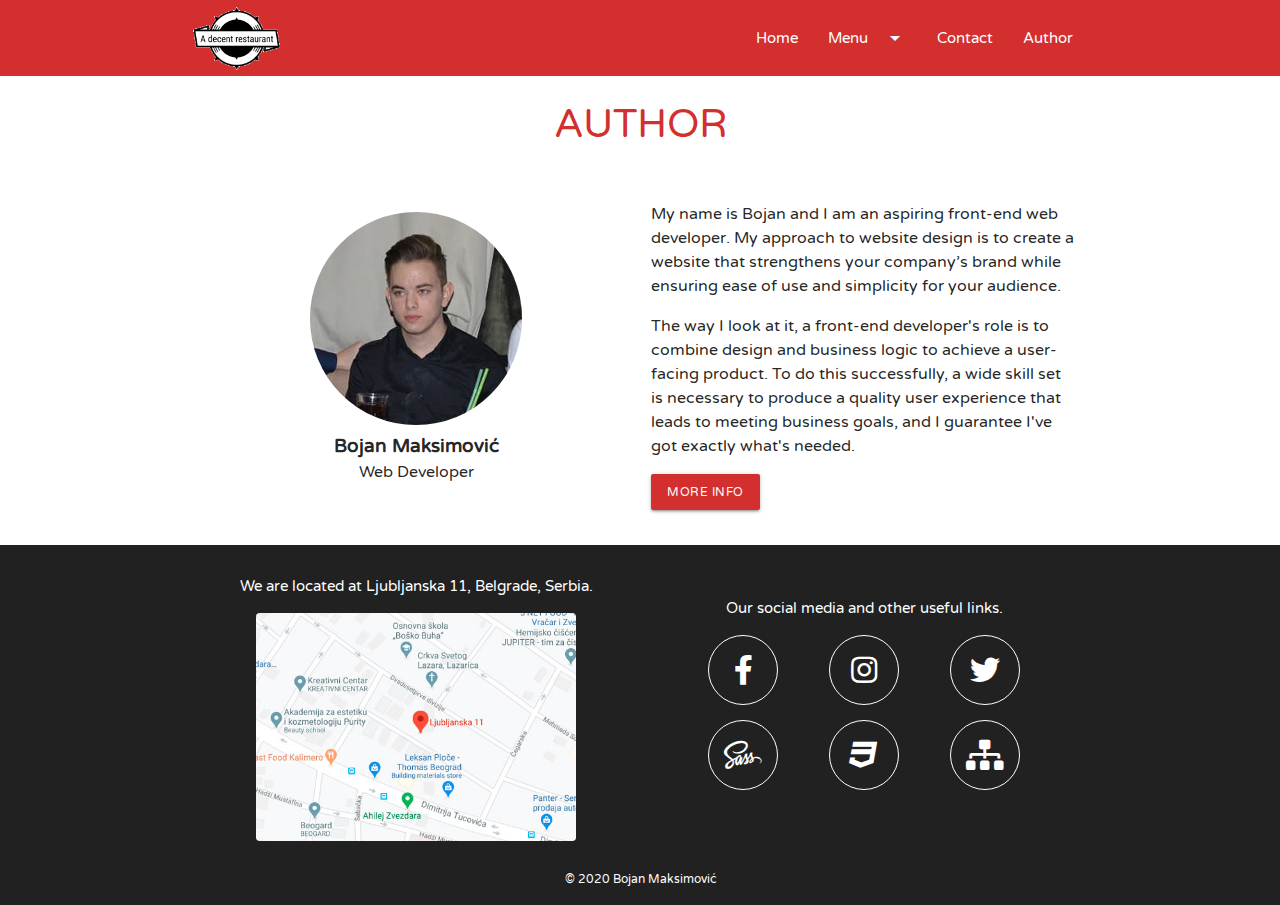
==== author.html @ 673d47e1 "Update author.html" ====
<!DOCTYPE html>
<html lang="en">
    <head>
        <title>A decent restaurant | Author</title>
        <meta charset="UTF-8"/>
        <meta name="viewport" content="width=device-width, initial-scale=1.0"/>
        <meta name="keywords" content="A Decent Restaurant, Website, Developer, Author, Front-End"/>
        <meta name="description" content="My name is Bojan and I am an aspiring front-end web developer. My approach to website design is to create a website that..."/>
        <link rel="icon" href="assets/img/favicon.ico"/>
        <link rel="stylesheet" href="https://use.fontawesome.com/releases/v5.8.2/css/all.css" crossorigin="anonymous"/>
        <link href="https://fonts.googleapis.com/icon?family=Material+Icons" rel="stylesheet"/>
        <link rel="stylesheet" href="https://cdnjs.cloudflare.com/ajax/libs/materialize/1.0.0/css/materialize.min.css"/>
        <link rel="stylesheet" href="assets/css/style.min.css"/>
    </head>
    <body class="bg-black">
        <!-- HEADER -->
        <ul class="sidenav red darken-2" id="mobile-demo">
            <li><a href="index.html" class="transp-bg white-text">Home</a></li>
            <li><a class="dropdown-trigger transp-bg white-text" href="#!" data-target="sidenavDropdown">Menu<i class="material-icons right white-text">arrow_drop_down</i></a></li>
            <li><a href="contact.html" class="transp-bg white-text">Contact</a></li>
            <li><a href="#" class="transp-bg white-text">Author</a></li>
        </ul>
        <ul id="sidenavDropdown" class="dropdown-content m-rounded">
            <li><a href="menu.html" class="black-text">Whole menu</a></li>
            <li class="divider"></li>
            <li><a href="menu.html#food" class="black-text">Food</a></li>
            <li><a href="menu.html#drinks" class="black-text">Drinks</a></li>
        </ul>
        <header class="m-py-1 red darken-2 pinned m-w-100">
            <ul id="menuDropdown" class="dropdown-content m-rounded">
                <li><a href="menu.html" class="black-text">Whole menu</a></li>
                <li class="divider"></li>
                <li><a href="menu.html#food" class="black-text">Food</a></li>
                <li><a href="menu.html#drinks" class="black-text">Drinks</a></li>
            </ul>
            <nav class="z-depth-0 red darken-2 nav-height">
                <div class="container">
                    <div class="nav-wrapper">
                        <a href="index.html" class="brand-logo logo left m-h-100">
                            <img src="assets/img/logo.png" alt="Our logo" class="responsive-img"/>
                        </a>
                        <a href="#" data-target="mobile-demo" class="sidenav-trigger right nav-height"><i class="material-icons nav-height">menu</i></a>
                        <ul class="right hide-on-med-and-down">
                            <li><a href="index.html" class="transp-bg">Home</a></li>
                            <li><a class="dropdown-trigger transp-bg" href="#!" data-target="menuDropdown">Menu<i class="material-icons right">arrow_drop_down</i></a></li>
                            <li><a href="contact.html" class="transp-bg">Contact</a></li>
                            <li><a href="#" class="transp-bg">Author</a></li>
                        </ul>
                    </div>
                </div>
            </nav>
        </header>
        <!-- AUTHOR MAIN -->
        <section id="authorMain" class="m-py-3 white">
            <div class="m-pt-5 m-pb-3">
                <h1 class="font-xl m-text-uppercase red-text text-darken-2 center-align">Author</h1>
            </div>
            <div class="container">
                <div class="row m-h-100 d-block-on-small valign-wrapper">
                    <div class="col m12 l6 m-py-3">
                        <div id="authorPhoto" class="m-w-50 m-mx-auto center-align">
                            <img src="assets/img/bojan.jpg" alt="Author's photo" class="responsive-img circle"/>
                            <span id="name" class="bold font-medium">Bojan Maksimović</span>
                            <br/>
                            <span id="specialization" class="font-small">Web Developer</span>
                        </div>
                    </div>
                    <div class="col m12 l6">
                        <p class="font-small hide-on-med-and-down">My name is Bojan and I am an aspiring front-end web developer. My approach to website design is to create a website that strengthens your company’s brand while ensuring ease of use and simplicity for your audience.</p>
                        <p class="font-small hide-on-med-and-down">The way I look at it, a front-end developer's role is to combine design and business logic to achieve a user-facing product. To do this successfully, a wide skill set is necessary to produce a quality user experience that leads to meeting business goals, and I guarantee I've got exactly what's needed.</p>
                        <p class="font-small center-align hide-on-large-only">My name is Bojan and I am an aspiring front-end web developer. My approach to website design is to create a website that strengthens your company’s brand while ensuring ease of use and simplicity for your audience.</p>
                        <p class="font-small center-align hide-on-large-only">The way I look at it, a front-end developer's role is to combine design and business logic to achieve a user-facing product. To do this successfully, a wide skill set is necessary to produce a quality user experience that leads to meeting business goals, and I guarantee I've got exactly what's needed.</p>
                        <div class="m-w-100 center-align hide-on-large-only">
                            <a class="waves-effect waves-light btn modal-trigger red darken-2 font-xs" href="#infoModal">More info</a>
                        </div>
                        <a class="waves-effect waves-light btn modal-trigger red darken-2 font-xs hide-on-med-and-down" href="#infoModal">More info</a>
                        <div id="infoModal" class="modal center-align">
                            <div class="modal-content">
                            <h4 class="font-large m-text-uppercase">More info</h4>
                            <table class="centered">
                                <tbody>
                                  <tr>
                                    <td class="bold font-small">Name:</td>
                                    <td class="font-small">Bojan Maksimović</td>
                                  </tr>
                                  <tr>
                                    <td class="bold font-small">Birthplace:</td>
                                    <td class="font-small">Belgrade, Serbia</td>
                                  </tr>
                                  <tr>
                                    <td class="bold font-small">Age:</td>
                                    <td class="font-small">19</td>
                                  </tr>
                                  <tr>
                                    <td class="bold font-small">Education:</td>
                                    <td class="font-small">ICT College</td>
                                  </tr>
                                </tbody>
                              </table>
                            </div>
                            <div class="modal-footer">
                                <a href="https://bokule.github.io/portfolio/" target="_blank" class="btn-flat red-text text-darken-2 font-small">My portfolio</a>
                                <a href="#!" class="modal-close waves-effect waves-green btn-flat font-small">Close</a>
                            </div>
                        </div>
                    </div>
                </div>
            </div>
        </section>
        <!-- FOOTER -->
        <footer id="footer" class="page-footer grey darken-4 m-py-3 center-align">
            <div class="container">
                <div class="row m-h-100 d-block-on-small valign-wrapper">
                    <div class="col s12 m6">
                        <p class="text-center">We are located at Ljubljanska 11, Belgrade, Serbia.</p>
                        <div class="mapImg m-w-75 m-mx-auto">
                            <img src="assets/img/googleMapsImage.jpg" alt="Google Maps image of our location" class="m-rounded responsive-img"/>
                        </div>
                    </div>
                    <div class="col s12 m6">
                        <p class="text-center">Our social media and other useful links.</p>
                        <div class="container-fluid">
                            <div class="row">
                                <div class="col s6 m4 link m-link m-mb-3">
                                    <a href="https://www.facebook.com/bojan.maksimovic.908" target="_blank" class="transparent white-text link circle valign-wrapper right">
                                        <i class="fab fa-facebook-f small m-mx-auto"></i>
                                    </a>
                                </div>
                                <div class="col s4 link m-link m-mb-3 hide-on-small-only">
                                    <a href="https://www.instagram.com/bojanm___/" target="_blank" class="transparent white-text circle valign-wrapper m-mx-auto">
                                        <i class="fab fa-instagram small m-mx-auto"></i>
                                    </a>
                                </div>
                                <div class="col s6 link m-link m-mb-3 hide-on-med-and-up">
                                    <a href="https://www.instagram.com/bojanm___/" target="_blank" class="transparent white-text circle valign-wrapper left">
                                        <i class="fab fa-instagram small m-mx-auto"></i>
                                    </a>
                                </div>
                                <div class="col s4 link m-link m-mb-3 hide-on-small-only">
                                    <a href="https://twitter.com/bojanm_" target="_blank" class="transparent white-text circle valign-wrapper left">
                                        <i class="fab fa-twitter small m-mx-auto"></i>
                                    </a>
                                </div>
                                <div class="col s6 link m-link m-mb-3 hide-on-med-and-up">
                                    <a href="https://twitter.com/bojanm_" target="_blank" class="transparent white-text circle valign-wrapper right">
                                        <i class="fab fa-twitter small m-mx-auto"></i>
                                    </a>
                                </div>
                                <div class="col s4 link m-link m-mb-3 hide-on-small-only">
                                    <a href="assets/css/style.scss" target="_blank" class="transparent white-text circle valign-wrapper right">
                                        <i class="fab fa-sass small m-mx-auto"></i>
                                    </a>
                                </div>
                                <div class="col s6 link m-link m-mb-3 hide-on-med-and-up">
                                    <a href="assets/css/style.scss" target="_blank" class="transparent white-text circle valign-wrapper left">
                                        <i class="fab fa-sass small m-mx-auto"></i>
                                    </a>
                                </div>
                                <div class="col s4 link m-link m-mb-3 hide-on-small-only">
                                    <a href="assets/css/style.css" target="_blank" class="transparent white-text circle valign-wrapper m-mx-auto">
                                        <i class="fab fa-css3 small m-mx-auto"></i>
                                    </a>
                                </div>
                                <div class="col s6 link m-link m-mb-3 hide-on-med-and-up">
                                    <a href="assets/css/style.css" target="_blank" class="transparent white-text circle valign-wrapper right">
                                        <i class="fab fa-css3 small m-mx-auto"></i>
                                    </a>
                                </div>
                                <div class="col s4 link m-link m-mb-3">
                                    <a href="sitemap.xml" target="_blank" class="transparent white-text circle valign-wrapper left">
                                        <i class="fas fa-sitemap small m-mx-auto"></i>
                                    </a>
                                </div>
                            </div>
                        </div>
                    </div>
                </div>
            </div>
            <span class="font-xs mt-3">&copy; 2020 Bojan Maksimović</span>
        </footer>
        <script src="https://cdnjs.cloudflare.com/ajax/libs/materialize/1.0.0/js/materialize.min.js"></script>
        <script>M.AutoInit();</script>
    </body>
</html>
---- assets/css/style.min.css ----
@font-face{src:url(../fonts/VarelaRound-Regular.ttf);font-family:VarelaRound}*{font-family:VarelaRound}html{scroll-behavior:smooth;scroll-padding-top:85px}.bg-black{background-color:#212121}.font-xs{font-size:10px}.font-small{font-size:14px}.font-medium{font-size:17px}.font-large{font-size:25px}.font-xl{font-size:30px}.m-mx-auto{margin-left:auto!important;margin-right:auto!important}.m-w-100{width:100%}.m-w-75{width:75%}.m-w-50{width:50%}.m-h-100{height:100%!important}.m-mb-3{margin-bottom:1rem!important}.m-py-1{padding-top:.4rem!important;padding-bottom:.4rem!important}.m-py-3{padding-top:1rem!important;padding-bottom:1rem!important}.m-pt-5{padding-top:3rem!important}.m-pb-3{padding-bottom:1rem!important}.transp-bg:hover{background-color:rgba(0,0,0,0)!important}.m-text-uppercase{text-transform:uppercase}.m-rounded{border-radius:.25rem!important}.nav-height{height:64px!important;line-height:64px!important}.bold{font-weight:700}.logo{width:90px}#slider{min-height:350px}.cover-image{background-size:cover;background-repeat:no-repeat;background-position:center center}.one{background-image:url(../img/sliderImageOne.jpg)}.two{background-image:url(../img/sliderImageTwo.jpg)}.three{background-image:url(../img/sliderImageThree.jpg)}.carousel-item{z-index:-99!important}.carousel-text{top:0;left:0;background:rgba(0,0,0,.6)}input:focus,textarea:focus{border-color:#fd4046!important;-webkit-box-shadow:0 0 0 .2rem rgba(253,64,70,.25)!important;box-shadow:0 0 0 .2rem rgba(253,64,70,.25)!important}textarea{resize:none;height:200px!important}textarea::-webkit-scrollbar{width:12px;background-color:#fff}textarea::-webkit-scrollbar-thumb{border-radius:10px;background-color:#fd4046}.link a{width:70px;height:70px}.m-link a{border:1px solid #fff;padding:10px}@media screen and (max-width:992px){.d-block-on-small{display:block!important}}@media screen and (min-width:769px){.font-xs{font-size:12px}.font-small{font-size:16px}.font-medium{font-size:19px}.font-large{font-size:30px}.font-xl{font-size:40px}}
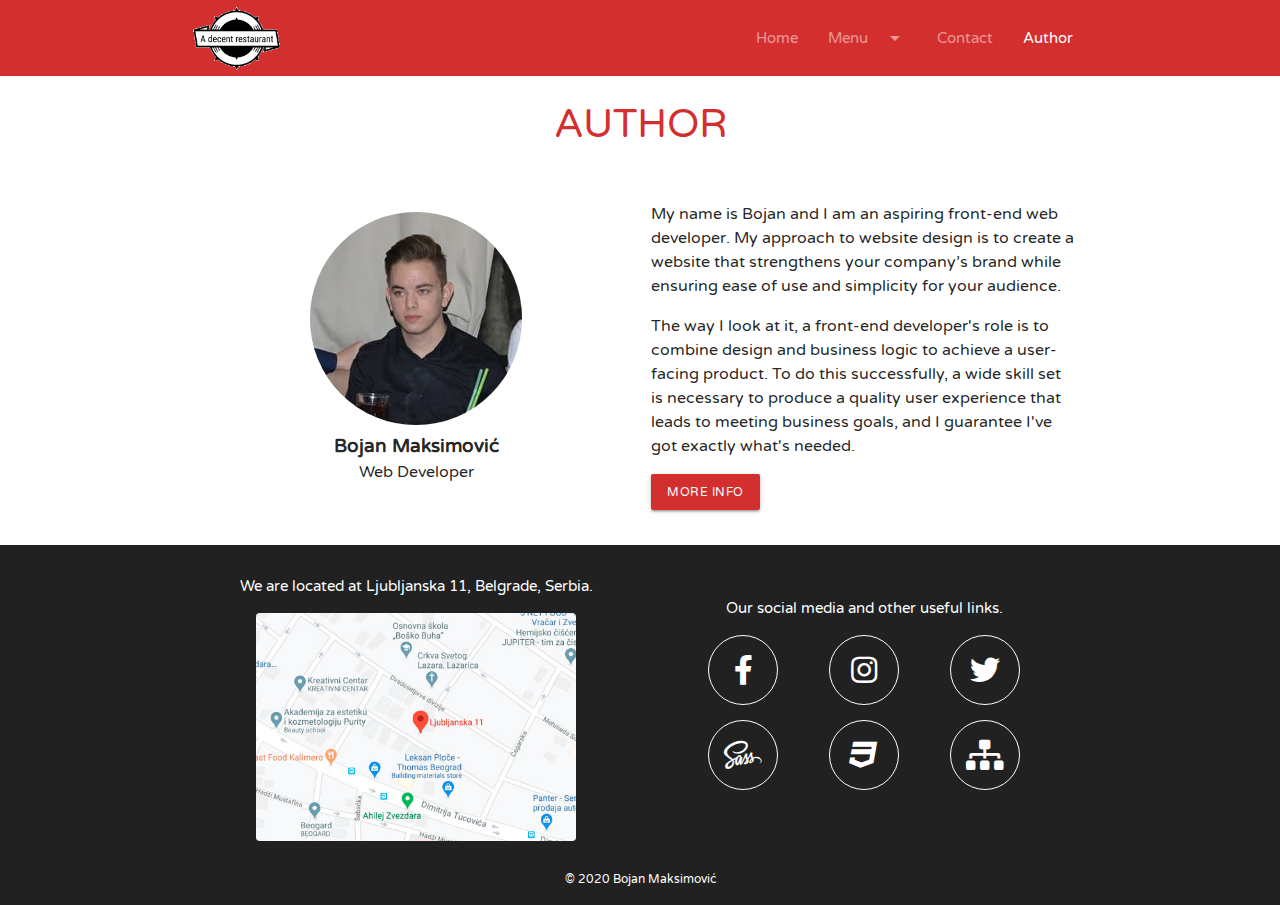
==== commit d246a263: "Add files via upload" ====
--- a/author.html
+++ b/author.html
@@ -15,10 +15,10 @@
     <body class="bg-black">
         <!-- HEADER -->
         <ul class="sidenav red darken-2" id="mobile-demo">
-            <li><a href="index.html" class="transp-bg white-text">Home</a></li>
-            <li><a class="dropdown-trigger transp-bg white-text" href="#!" data-target="sidenavDropdown">Menu<i class="material-icons right white-text">arrow_drop_down</i></a></li>
-            <li><a href="contact.html" class="transp-bg white-text">Contact</a></li>
-            <li><a href="#" class="transp-bg white-text">Author</a></li>
+            <li><a href="index.html" class="m-nav-link">Home</a></li>
+            <li><a class="dropdown-trigger m-nav-link" href="#!" data-target="sidenavDropdown">Menu<i class="material-icons right">arrow_drop_down</i></a></li>
+            <li><a href="contact.html" class="m-nav-link">Contact</a></li>
+            <li><a href="#" class="m-nav-link m-active">Author</a></li>
         </ul>
         <ul id="sidenavDropdown" class="dropdown-content m-rounded">
             <li><a href="menu.html" class="black-text">Whole menu</a></li>
@@ -39,12 +39,12 @@
                         <a href="index.html" class="brand-logo logo left m-h-100">
                             <img src="assets/img/logo.png" alt="Our logo" class="responsive-img"/>
                         </a>
-                        <a href="#" data-target="mobile-demo" class="sidenav-trigger right nav-height"><i class="material-icons nav-height">menu</i></a>
+                        <a href="#" data-target="mobile-demo" class="sidenav-trigger right nav-height"><i class="material-icons nav-height m-nav-link">menu</i></a>
                         <ul class="right hide-on-med-and-down">
-                            <li><a href="index.html" class="transp-bg">Home</a></li>
-                            <li><a class="dropdown-trigger transp-bg" href="#!" data-target="menuDropdown">Menu<i class="material-icons right">arrow_drop_down</i></a></li>
-                            <li><a href="contact.html" class="transp-bg">Contact</a></li>
-                            <li><a href="#" class="transp-bg">Author</a></li>
+                            <li><a href="index.html" class="m-nav-link">Home</a></li>
+                            <li><a class="dropdown-trigger m-nav-link" href="#!" data-target="menuDropdown">Menu<i class="material-icons right">arrow_drop_down</i></a></li>
+                            <li><a href="contact.html" class="m-nav-link">Contact</a></li>
+                            <li><a href="#" class="m-nav-link m-active">Author</a></li>
                         </ul>
                     </div>
                 </div>
@@ -181,4 +181,4 @@
         <script src="https://cdnjs.cloudflare.com/ajax/libs/materialize/1.0.0/js/materialize.min.js"></script>
         <script>M.AutoInit();</script>
     </body>
-</html>
+</html>--- a/assets/css/style.min.css
+++ b/assets/css/style.min.css
@@ -1 +1 @@
-@font-face{src:url(../fonts/VarelaRound-Regular.ttf);font-family:VarelaRound}*{font-family:VarelaRound}html{scroll-behavior:smooth;scroll-padding-top:85px}.bg-black{background-color:#212121}.font-xs{font-size:10px}.font-small{font-size:14px}.font-medium{font-size:17px}.font-large{font-size:25px}.font-xl{font-size:30px}.m-mx-auto{margin-left:auto!important;margin-right:auto!important}.m-w-100{width:100%}.m-w-75{width:75%}.m-w-50{width:50%}.m-h-100{height:100%!important}.m-mb-3{margin-bottom:1rem!important}.m-py-1{padding-top:.4rem!important;padding-bottom:.4rem!important}.m-py-3{padding-top:1rem!important;padding-bottom:1rem!important}.m-pt-5{padding-top:3rem!important}.m-pb-3{padding-bottom:1rem!important}.transp-bg:hover{background-color:rgba(0,0,0,0)!important}.m-text-uppercase{text-transform:uppercase}.m-rounded{border-radius:.25rem!important}.nav-height{height:64px!important;line-height:64px!important}.bold{font-weight:700}.logo{width:90px}#slider{min-height:350px}.cover-image{background-size:cover;background-repeat:no-repeat;background-position:center center}.one{background-image:url(../img/sliderImageOne.jpg)}.two{background-image:url(../img/sliderImageTwo.jpg)}.three{background-image:url(../img/sliderImageThree.jpg)}.carousel-item{z-index:-99!important}.carousel-text{top:0;left:0;background:rgba(0,0,0,.6)}input:focus,textarea:focus{border-color:#fd4046!important;-webkit-box-shadow:0 0 0 .2rem rgba(253,64,70,.25)!important;box-shadow:0 0 0 .2rem rgba(253,64,70,.25)!important}textarea{resize:none;height:200px!important}textarea::-webkit-scrollbar{width:12px;background-color:#fff}textarea::-webkit-scrollbar-thumb{border-radius:10px;background-color:#fd4046}.link a{width:70px;height:70px}.m-link a{border:1px solid #fff;padding:10px}@media screen and (max-width:992px){.d-block-on-small{display:block!important}}@media screen and (min-width:769px){.font-xs{font-size:12px}.font-small{font-size:16px}.font-medium{font-size:19px}.font-large{font-size:30px}.font-xl{font-size:40px}}+@font-face{src:url(../fonts/VarelaRound-Regular.ttf);font-family:VarelaRound}*{font-family:VarelaRound}html{scroll-behavior:smooth;scroll-padding-top:85px}.bg-black{background-color:#212121}.font-xs{font-size:10px}.font-small{font-size:14px}.font-medium{font-size:17px}.font-large{font-size:25px}.font-xl{font-size:30px}.m-mx-auto{margin-left:auto!important;margin-right:auto!important}.m-w-100{width:100%}.m-w-75{width:75%}.m-w-50{width:50%}.m-h-100{height:100%!important}.m-mb-3{margin-bottom:1rem!important}.m-py-1{padding-top:.4rem!important;padding-bottom:.4rem!important}.m-py-3{padding-top:1rem!important;padding-bottom:1rem!important}.m-pt-5{padding-top:3rem!important}.m-pb-3{padding-bottom:1rem!important}.m-nav-link{color:rgba(255,255,255,.5)!important}.m-nav-link:hover{color:rgba(255,255,255,.75)!important;background-color:rgba(0,0,0,0)!important}.m-active{color:#fff!important}.m-active:hover{color:#fff!important}.m-text-uppercase{text-transform:uppercase}.m-rounded{border-radius:.25rem!important}.nav-height{height:64px!important;line-height:64px!important}.bold{font-weight:700}.logo{width:90px}#slider{min-height:350px}.cover-image{background-size:cover;background-repeat:no-repeat;background-position:center center}.one{background-image:url(../img/sliderImageOne.jpg)}.two{background-image:url(../img/sliderImageTwo.jpg)}.three{background-image:url(../img/sliderImageThree.jpg)}.carousel-item{z-index:-99!important}.carousel-text{top:0;left:0;background:rgba(0,0,0,.6)}input:focus,textarea:focus{border-color:#fd4046!important;-webkit-box-shadow:0 0 0 .2rem rgba(253,64,70,.25)!important;box-shadow:0 0 0 .2rem rgba(253,64,70,.25)!important}textarea{resize:none;height:200px!important}textarea::-webkit-scrollbar{width:12px;background-color:#fff}textarea::-webkit-scrollbar-thumb{border-radius:10px;background-color:#fd4046}.link a{width:70px;height:70px}.m-link a{border:1px solid #fff;padding:10px}@media screen and (max-width:992px){.d-block-on-small{display:block!important}}@media screen and (min-width:769px){.font-xs{font-size:12px}.font-small{font-size:16px}.font-medium{font-size:19px}.font-large{font-size:30px}.font-xl{font-size:40px}}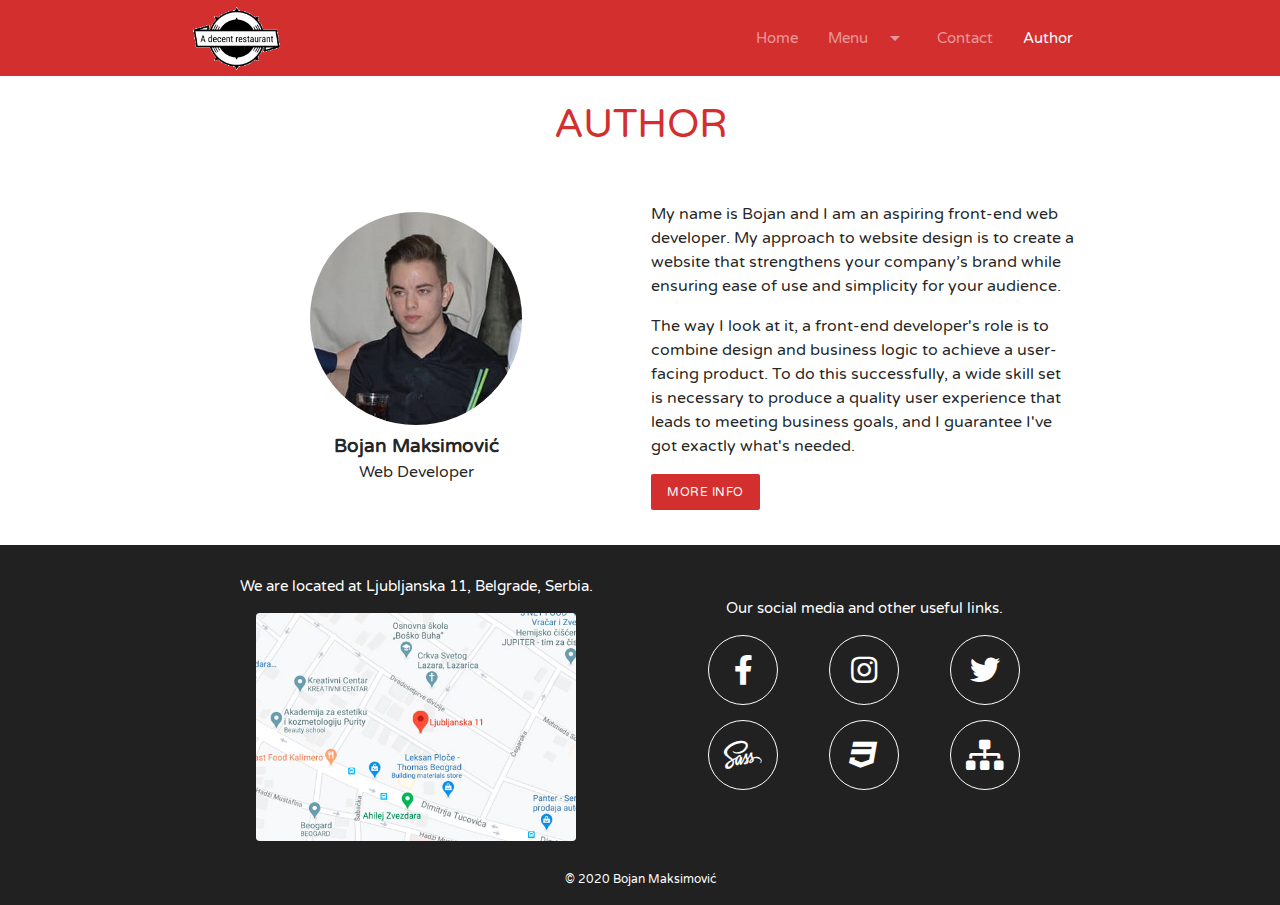
==== commit b4a27af8: "Add files via upload" ====
--- a/author.html
+++ b/author.html
@@ -26,7 +26,7 @@
             <li><a href="menu.html#food" class="black-text">Food</a></li>
             <li><a href="menu.html#drinks" class="black-text">Drinks</a></li>
         </ul>
-        <header class="m-py-1 red darken-2 pinned m-w-100">
+        <header class="m-py-1 red darken-2 pinned m-w-100 m-navbar">
             <ul id="menuDropdown" class="dropdown-content m-rounded">
                 <li><a href="menu.html" class="black-text">Whole menu</a></li>
                 <li class="divider"></li>
@@ -71,9 +71,9 @@
                         <p class="font-small center-align hide-on-large-only">My name is Bojan and I am an aspiring front-end web developer. My approach to website design is to create a website that strengthens your company’s brand while ensuring ease of use and simplicity for your audience.</p>
                         <p class="font-small center-align hide-on-large-only">The way I look at it, a front-end developer's role is to combine design and business logic to achieve a user-facing product. To do this successfully, a wide skill set is necessary to produce a quality user experience that leads to meeting business goals, and I guarantee I've got exactly what's needed.</p>
                         <div class="m-w-100 center-align hide-on-large-only">
-                            <a class="waves-effect waves-light btn modal-trigger red darken-2 font-xs" href="#infoModal">More info</a>
+                            <a class="waves-effect waves-light btn modal-trigger red darken-2 font-xs z-depth-0" href="#infoModal">More info</a>
                         </div>
-                        <a class="waves-effect waves-light btn modal-trigger red darken-2 font-xs hide-on-med-and-down" href="#infoModal">More info</a>
+                        <a class="waves-effect waves-light btn modal-trigger red darken-2 font-xs z-depth-0 hide-on-med-and-down" href="#infoModal">More info</a>
                         <div id="infoModal" class="modal center-align">
                             <div class="modal-content">
                             <h4 class="font-large m-text-uppercase">More info</h4>
--- a/assets/css/style.min.css
+++ b/assets/css/style.min.css
@@ -1 +1 @@
-@font-face{src:url(../fonts/VarelaRound-Regular.ttf);font-family:VarelaRound}*{font-family:VarelaRound}html{scroll-behavior:smooth;scroll-padding-top:85px}.bg-black{background-color:#212121}.font-xs{font-size:10px}.font-small{font-size:14px}.font-medium{font-size:17px}.font-large{font-size:25px}.font-xl{font-size:30px}.m-mx-auto{margin-left:auto!important;margin-right:auto!important}.m-w-100{width:100%}.m-w-75{width:75%}.m-w-50{width:50%}.m-h-100{height:100%!important}.m-mb-3{margin-bottom:1rem!important}.m-py-1{padding-top:.4rem!important;padding-bottom:.4rem!important}.m-py-3{padding-top:1rem!important;padding-bottom:1rem!important}.m-pt-5{padding-top:3rem!important}.m-pb-3{padding-bottom:1rem!important}.m-nav-link{color:rgba(255,255,255,.5)!important}.m-nav-link:hover{color:rgba(255,255,255,.75)!important;background-color:rgba(0,0,0,0)!important}.m-active{color:#fff!important}.m-active:hover{color:#fff!important}.m-text-uppercase{text-transform:uppercase}.m-rounded{border-radius:.25rem!important}.nav-height{height:64px!important;line-height:64px!important}.bold{font-weight:700}.logo{width:90px}#slider{min-height:350px}.cover-image{background-size:cover;background-repeat:no-repeat;background-position:center center}.one{background-image:url(../img/sliderImageOne.jpg)}.two{background-image:url(../img/sliderImageTwo.jpg)}.three{background-image:url(../img/sliderImageThree.jpg)}.carousel-item{z-index:-99!important}.carousel-text{top:0;left:0;background:rgba(0,0,0,.6)}input:focus,textarea:focus{border-color:#fd4046!important;-webkit-box-shadow:0 0 0 .2rem rgba(253,64,70,.25)!important;box-shadow:0 0 0 .2rem rgba(253,64,70,.25)!important}textarea{resize:none;height:200px!important}textarea::-webkit-scrollbar{width:12px;background-color:#fff}textarea::-webkit-scrollbar-thumb{border-radius:10px;background-color:#fd4046}.link a{width:70px;height:70px}.m-link a{border:1px solid #fff;padding:10px}@media screen and (max-width:992px){.d-block-on-small{display:block!important}}@media screen and (min-width:769px){.font-xs{font-size:12px}.font-small{font-size:16px}.font-medium{font-size:19px}.font-large{font-size:30px}.font-xl{font-size:40px}}+@font-face{src:url(../fonts/VarelaRound-Regular.ttf);font-family:VarelaRound}*{font-family:VarelaRound}html{scroll-behavior:smooth;scroll-padding-top:85px}.bg-black{background-color:#212121}.font-xs{font-size:10px}.font-small{font-size:14px}.font-medium{font-size:17px}.font-large{font-size:25px}.font-xl{font-size:30px}.m-mx-auto{margin-left:auto!important;margin-right:auto!important}.m-w-100{width:100%}.m-w-75{width:75%}.m-w-50{width:50%}.m-h-100{height:100%!important}.m-mb-3{margin-bottom:1rem!important}.m-py-1{padding-top:.4rem!important;padding-bottom:.4rem!important}.m-py-3{padding-top:1rem!important;padding-bottom:1rem!important}.m-pt-5{padding-top:3rem!important}.m-pb-3{padding-bottom:1rem!important}.m-nav-link{color:rgba(255,255,255,.5)!important}.m-nav-link i{color:rgba(255,255,255,.5)!important}.m-nav-link:hover{color:rgba(255,255,255,.75)!important;background-color:rgba(0,0,0,0)!important}.m-nav-link:hover i{color:rgba(255,255,255,.75)!important;background-color:rgba(0,0,0,0)!important}.m-active{color:#fff!important}.m-active:hover{color:#fff!important}.m-text-uppercase{text-transform:uppercase}.m-rounded{border-radius:.25rem!important}.nav-height{height:64px!important;line-height:64px!important}.bold{font-weight:700}.logo{width:90px}#slider{min-height:350px}.cover-image{background-size:cover;background-repeat:no-repeat;background-position:center center}.one{background-image:url(../img/sliderImageOne.jpg)}.two{background-image:url(../img/sliderImageTwo.jpg)}.three{background-image:url(../img/sliderImageThree.jpg)}.carousel-item{z-index:-99!important}.carousel-text{top:0;left:0;background:rgba(0,0,0,.6)}input:focus,textarea:focus{border-color:#fd4046!important;-webkit-box-shadow:0 0 0 .2rem rgba(253,64,70,.25)!important;box-shadow:0 0 0 .2rem rgba(253,64,70,.25)!important}textarea{resize:none;height:200px!important}textarea::-webkit-scrollbar{width:12px;background-color:#fff}textarea::-webkit-scrollbar-thumb{border-radius:10px;background-color:#fd4046}.link a{width:70px;height:70px}.m-link a{border:1px solid #fff;padding:10px}@media screen and (max-width:992px){.d-block-on-small{display:block!important}}@media screen and (min-width:769px){.font-xs{font-size:12px}.font-small{font-size:16px}.font-medium{font-size:19px}.font-large{font-size:30px}.font-xl{font-size:40px}}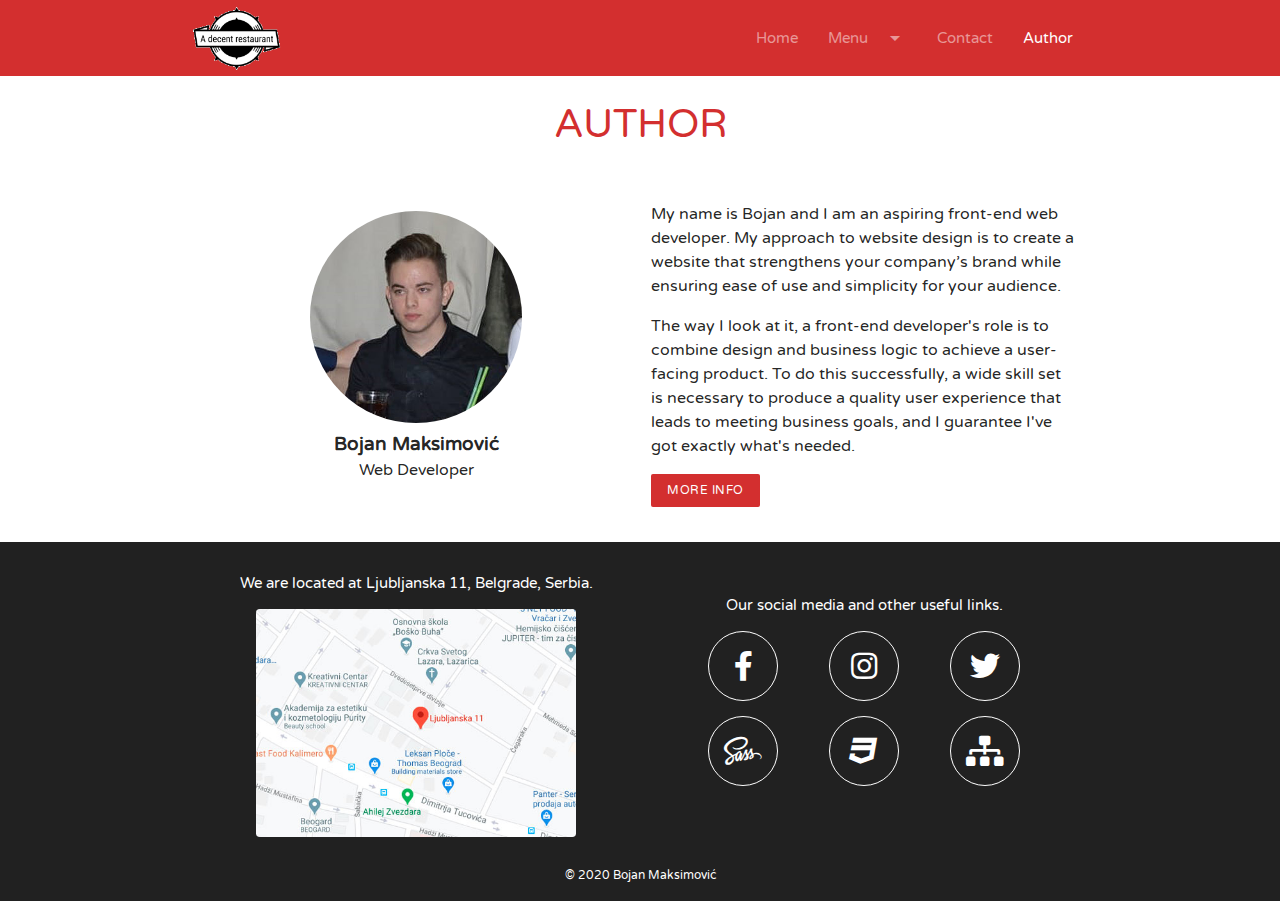
==== commit d5711c6e: "Add files via upload" ====
--- a/author.html
+++ b/author.html
@@ -71,9 +71,9 @@
                         <p class="font-small center-align hide-on-large-only">My name is Bojan and I am an aspiring front-end web developer. My approach to website design is to create a website that strengthens your company’s brand while ensuring ease of use and simplicity for your audience.</p>
                         <p class="font-small center-align hide-on-large-only">The way I look at it, a front-end developer's role is to combine design and business logic to achieve a user-facing product. To do this successfully, a wide skill set is necessary to produce a quality user experience that leads to meeting business goals, and I guarantee I've got exactly what's needed.</p>
                         <div class="m-w-100 center-align hide-on-large-only">
-                            <a class="waves-effect waves-light btn modal-trigger red darken-2 font-xs z-depth-0" href="#infoModal">More info</a>
+                            <a class="waves-effect waves-dark btn-small modal-trigger red darken-2 font-xs z-depth-0" href="#infoModal">More info</a>
                         </div>
-                        <a class="waves-effect waves-light btn modal-trigger red darken-2 font-xs z-depth-0 hide-on-med-and-down" href="#infoModal">More info</a>
+                        <a class="waves-effect waves-dark btn-small modal-trigger red darken-2 font-xs z-depth-0 hide-on-med-and-down" href="#infoModal">More info</a>
                         <div id="infoModal" class="modal center-align">
                             <div class="modal-content">
                             <h4 class="font-large m-text-uppercase">More info</h4>
--- a/assets/css/style.min.css
+++ b/assets/css/style.min.css
@@ -1 +1 @@
-@font-face{src:url(../fonts/VarelaRound-Regular.ttf);font-family:VarelaRound}*{font-family:VarelaRound}html{scroll-behavior:smooth;scroll-padding-top:85px}.bg-black{background-color:#212121}.font-xs{font-size:10px}.font-small{font-size:14px}.font-medium{font-size:17px}.font-large{font-size:25px}.font-xl{font-size:30px}.m-mx-auto{margin-left:auto!important;margin-right:auto!important}.m-w-100{width:100%}.m-w-75{width:75%}.m-w-50{width:50%}.m-h-100{height:100%!important}.m-mb-3{margin-bottom:1rem!important}.m-py-1{padding-top:.4rem!important;padding-bottom:.4rem!important}.m-py-3{padding-top:1rem!important;padding-bottom:1rem!important}.m-pt-5{padding-top:3rem!important}.m-pb-3{padding-bottom:1rem!important}.m-nav-link{color:rgba(255,255,255,.5)!important}.m-nav-link i{color:rgba(255,255,255,.5)!important}.m-nav-link:hover{color:rgba(255,255,255,.75)!important;background-color:rgba(0,0,0,0)!important}.m-nav-link:hover i{color:rgba(255,255,255,.75)!important;background-color:rgba(0,0,0,0)!important}.m-active{color:#fff!important}.m-active:hover{color:#fff!important}.m-text-uppercase{text-transform:uppercase}.m-rounded{border-radius:.25rem!important}.nav-height{height:64px!important;line-height:64px!important}.bold{font-weight:700}.logo{width:90px}#slider{min-height:350px}.cover-image{background-size:cover;background-repeat:no-repeat;background-position:center center}.one{background-image:url(../img/sliderImageOne.jpg)}.two{background-image:url(../img/sliderImageTwo.jpg)}.three{background-image:url(../img/sliderImageThree.jpg)}.carousel-item{z-index:-99!important}.carousel-text{top:0;left:0;background:rgba(0,0,0,.6)}input:focus,textarea:focus{border-color:#fd4046!important;-webkit-box-shadow:0 0 0 .2rem rgba(253,64,70,.25)!important;box-shadow:0 0 0 .2rem rgba(253,64,70,.25)!important}textarea{resize:none;height:200px!important}textarea::-webkit-scrollbar{width:12px;background-color:#fff}textarea::-webkit-scrollbar-thumb{border-radius:10px;background-color:#fd4046}.link a{width:70px;height:70px}.m-link a{border:1px solid #fff;padding:10px}@media screen and (max-width:992px){.d-block-on-small{display:block!important}}@media screen and (min-width:769px){.font-xs{font-size:12px}.font-small{font-size:16px}.font-medium{font-size:19px}.font-large{font-size:30px}.font-xl{font-size:40px}}+@font-face{src:url(../fonts/VarelaRound-Regular.ttf);font-family:VarelaRound}*{font-family:VarelaRound}html{scroll-behavior:smooth;scroll-padding-top:85px}.bg-black{background-color:#212121}.font-xs{font-size:10px}.font-small{font-size:14px}.font-medium{font-size:17px}.font-large{font-size:25px}.font-xl{font-size:30px}.m-mx-auto{margin-left:auto!important;margin-right:auto!important}.m-w-100{width:100%}.m-w-75{width:75%}.m-w-50{width:50%}.m-h-100{height:100%!important}.m-mb-3{margin-bottom:1rem!important}.m-py-1{padding-top:.4rem!important;padding-bottom:.4rem!important}.m-py-3{padding-top:1rem!important;padding-bottom:1rem!important}.m-pt-5{padding-top:3rem!important}.m-pb-3{padding-bottom:1rem!important}.m-nav-link{color:rgba(255,255,255,.5)!important}.m-nav-link i{color:rgba(255,255,255,.5)!important}.m-nav-link:hover{color:rgba(255,255,255,.75)!important;background-color:rgba(0,0,0,0)!important}.m-nav-link:hover i{color:rgba(255,255,255,.75)!important;background-color:rgba(0,0,0,0)!important}.m-active{color:#fff!important}.m-active:hover{color:#fff!important}.m-text-uppercase{text-transform:uppercase}.m-rounded{border-radius:.25rem!important}.nav-height{height:64px!important;line-height:64px!important}.bold{font-weight:700}.logo{width:90px}#slider{min-height:350px}.cover-image{background-size:cover;background-repeat:no-repeat;background-position:center center}.one{background-image:url(../img/sliderImageOne.jpg)}.two{background-image:url(../img/sliderImageTwo.jpg)}.three{background-image:url(../img/sliderImageThree.jpg)}.carousel-item{z-index:-99!important}.carousel-text{top:0;left:0;background:rgba(0,0,0,.6)}input:focus,textarea:focus{border-color:#fd4046!important;-webkit-box-shadow:0 0 0 .2rem rgba(253,64,70,.25)!important;box-shadow:0 0 0 .2rem rgba(253,64,70,.25)!important}textarea{resize:none;height:200px!important}textarea::-webkit-scrollbar{width:12px;background-color:#fff}textarea::-webkit-scrollbar-thumb{border-radius:10px;background-color:#fd4046}.m-navbar{z-index:1!important}.modal-trigger{z-index:0!important}.link a{width:70px;height:70px}.m-link a{border:1px solid #fff;padding:10px}@media screen and (max-width:992px){.d-block-on-small{display:block!important}}@media screen and (min-width:769px){.font-xs{font-size:12px}.font-small{font-size:16px}.font-medium{font-size:19px}.font-large{font-size:30px}.font-xl{font-size:40px}}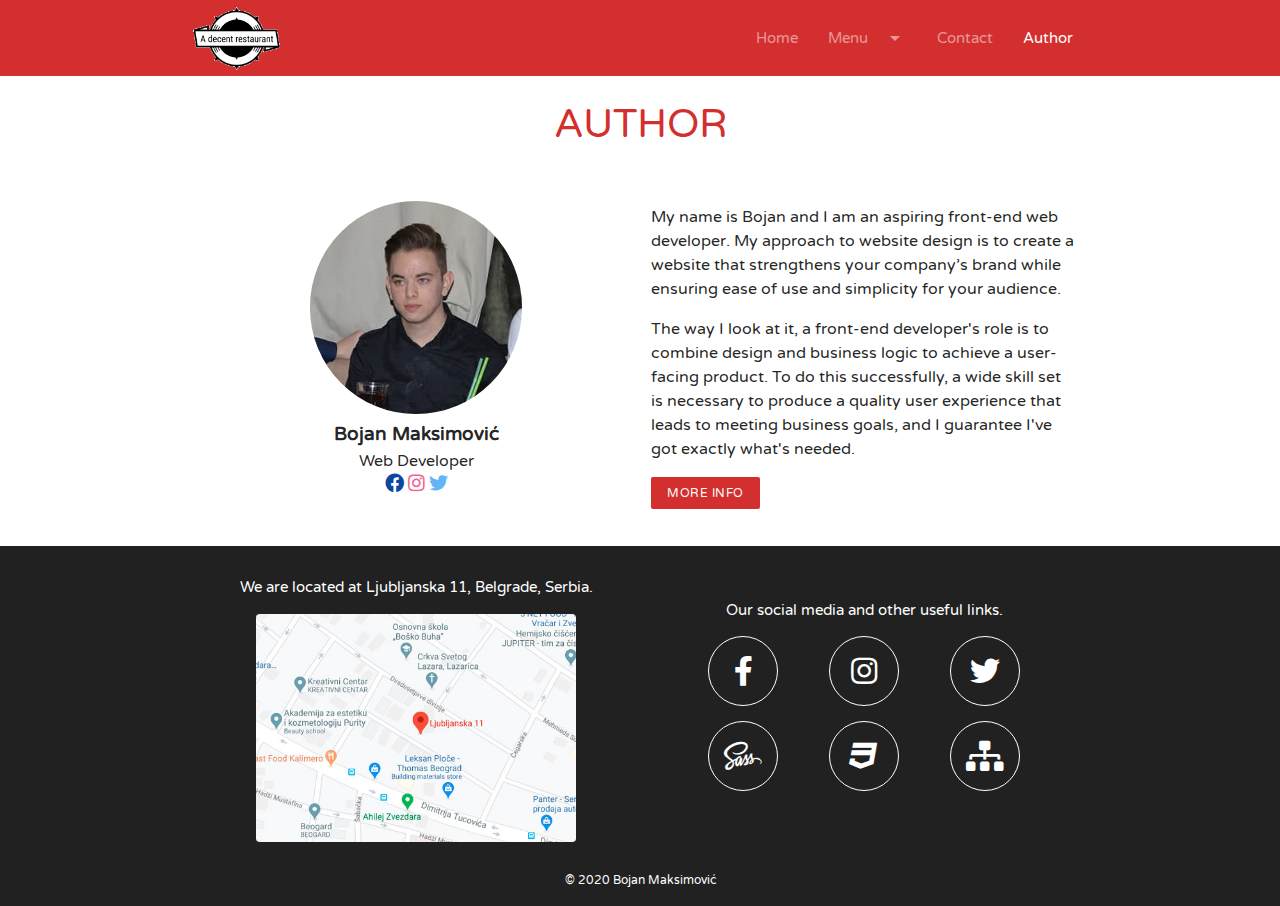
==== commit d43e7e5b: "Add files via upload" ====
--- a/author.html
+++ b/author.html
@@ -60,9 +60,15 @@
                     <div class="col m12 l6 m-py-3">
                         <div id="authorPhoto" class="m-w-50 m-mx-auto center-align">
                             <img src="assets/img/bojan.jpg" alt="Author's photo" class="responsive-img circle"/>
-                            <span id="name" class="bold font-medium">Bojan Maksimović</span>
+                            <span class="bold font-medium">Bojan Maksimović</span>
                             <br/>
-                            <span id="specialization" class="font-small">Web Developer</span>
+                            <span class="font-small">Web Developer</span>
+                            <br/>
+                            <span>
+                                <a href="https://www.facebook.com/bojan.maksimovic.908" target="_blank"><i class="fab fa-facebook font-medium blue-text text-darken-4 m-mx-1"></i></a>
+                                <a href="https://www.instagram.com/bojanm___/" target="_blank"><i class="fab fa-instagram font-medium pink-text text-lighten-2 m-mx-1"></i></a>
+                                <a href="https://twitter.com/bojanm_" target="_blank"><i class="fab fa-twitter font-medium blue-text text-lighten-2 m-mx-1"></i></a>
+                            </span>
                         </div>
                     </div>
                     <div class="col m12 l6">
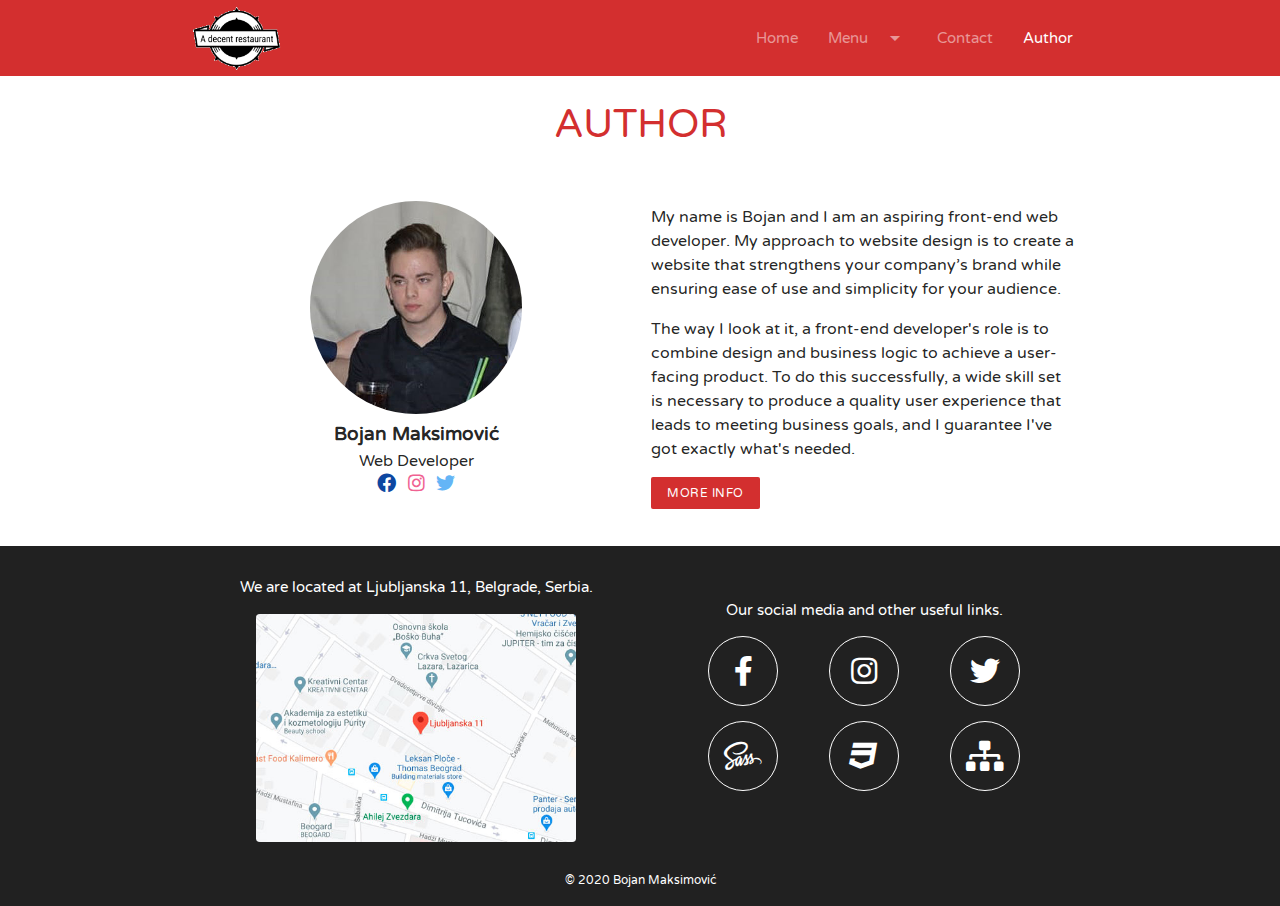
==== commit 8dbad500: "Add files via upload" ====
--- a/author.html
+++ b/author.html
@@ -21,16 +21,24 @@
             <li><a href="#" class="m-nav-link m-active">Author</a></li>
         </ul>
         <ul id="sidenavDropdown" class="dropdown-content m-rounded">
-            <li><a href="menu.html" class="black-text">Whole menu</a></li>
+            <li class="m-h-auto"><a href="menu.html" class="black-text">Whole menu</a></li>
             <li class="divider"></li>
-            <li><a href="menu.html#food" class="black-text">Food</a></li>
-            <li><a href="menu.html#drinks" class="black-text">Drinks</a></li>
+            <li class="m-h-auto"><a href="menu.html#food" class="black-text">Food</a></li>
+            <li class="m-h-auto"><a href="menu.html#breakfast" class="grey-text text-darken-1 font-xs m-py-2 m-h-auto line-height-normal">Breakfast</a></li>
+            <li class="m-h-auto"><a href="menu.html#lunch" class="grey-text text-darken-1 font-xs m-py-2 m-h-auto line-height-normal">Lunch</a></li>
+            <li class="m-h-auto"><a href="menu.html#dinner" class="grey-text text-darken-1 font-xs m-py-2 m-h-auto line-height-normal">Dinner</a></li>
+            <li class="divider"></li>
+            <li class="m-h-auto"><a href="menu.html#drinks" class="black-text">Drinks</a></li>
         </ul>
         <header class="m-py-1 red darken-2 pinned m-w-100 m-navbar">
             <ul id="menuDropdown" class="dropdown-content m-rounded">
                 <li><a href="menu.html" class="black-text">Whole menu</a></li>
                 <li class="divider"></li>
                 <li><a href="menu.html#food" class="black-text">Food</a></li>
+                <li class="m-h-auto"><a href="menu.html#breakfast" class="grey-text text-darken-1 font-xs m-py-1">Breakfast</a></li>
+                <li class="m-h-auto"><a href="menu.html#lunch" class="grey-text text-darken-1 font-xs m-py-1">Lunch</a></li>
+                <li class="m-h-auto"><a href="menu.html#dinner" class="grey-text text-darken-1 font-xs m-py-1">Dinner</a></li>
+                <li class="divider"></li>
                 <li><a href="menu.html#drinks" class="black-text">Drinks</a></li>
             </ul>
             <nav class="z-depth-0 red darken-2 nav-height">
--- a/assets/css/style.min.css
+++ b/assets/css/style.min.css
@@ -1 +1 @@
-@font-face{src:url(../fonts/VarelaRound-Regular.ttf);font-family:VarelaRound}*{font-family:VarelaRound}html{scroll-behavior:smooth;scroll-padding-top:85px}.bg-black{background-color:#212121}.font-xs{font-size:10px}.font-small{font-size:14px}.font-medium{font-size:17px}.font-large{font-size:25px}.font-xl{font-size:30px}.m-mx-auto{margin-left:auto!important;margin-right:auto!important}.m-w-100{width:100%}.m-w-75{width:75%}.m-w-50{width:50%}.m-h-100{height:100%!important}.m-mb-3{margin-bottom:1rem!important}.m-py-1{padding-top:.4rem!important;padding-bottom:.4rem!important}.m-py-3{padding-top:1rem!important;padding-bottom:1rem!important}.m-pt-5{padding-top:3rem!important}.m-pb-3{padding-bottom:1rem!important}.m-nav-link{color:rgba(255,255,255,.5)!important}.m-nav-link i{color:rgba(255,255,255,.5)!important}.m-nav-link:hover{color:rgba(255,255,255,.75)!important;background-color:rgba(0,0,0,0)!important}.m-nav-link:hover i{color:rgba(255,255,255,.75)!important;background-color:rgba(0,0,0,0)!important}.m-active{color:#fff!important}.m-active:hover{color:#fff!important}.m-text-uppercase{text-transform:uppercase}.m-rounded{border-radius:.25rem!important}.nav-height{height:64px!important;line-height:64px!important}.bold{font-weight:700}.logo{width:90px}#slider{min-height:350px}.cover-image{background-size:cover;background-repeat:no-repeat;background-position:center center}.one{background-image:url(../img/sliderImageOne.jpg)}.two{background-image:url(../img/sliderImageTwo.jpg)}.three{background-image:url(../img/sliderImageThree.jpg)}.carousel-item{z-index:-99!important}.carousel-text{top:0;left:0;background:rgba(0,0,0,.6)}input:focus,textarea:focus{border-color:#fd4046!important;-webkit-box-shadow:0 0 0 .2rem rgba(253,64,70,.25)!important;box-shadow:0 0 0 .2rem rgba(253,64,70,.25)!important}textarea{resize:none;height:200px!important}textarea::-webkit-scrollbar{width:12px;background-color:#fff}textarea::-webkit-scrollbar-thumb{border-radius:10px;background-color:#fd4046}.m-navbar{z-index:1!important}.modal-trigger{z-index:0!important}.link a{width:70px;height:70px}.m-link a{border:1px solid #fff;padding:10px}@media screen and (max-width:992px){.d-block-on-small{display:block!important}}@media screen and (min-width:769px){.font-xs{font-size:12px}.font-small{font-size:16px}.font-medium{font-size:19px}.font-large{font-size:30px}.font-xl{font-size:40px}}+@font-face{src:url(../fonts/VarelaRound-Regular.ttf);font-family:VarelaRound}*{font-family:VarelaRound}html{scroll-behavior:smooth;scroll-padding-top:85px}.bg-black{background-color:#212121}.font-xs{font-size:10px}.font-small{font-size:14px}.font-medium{font-size:17px}.font-large{font-size:25px}.font-xl{font-size:30px}.m-mx-auto{margin-left:auto!important;margin-right:auto!important}.m-mx-1{margin-left:.25rem;margin-right:.25rem}.m-w-100{width:100%}.m-w-75{width:75%}.m-w-50{width:50%}.m-h-100{height:100%!important}.m-mb-3{margin-bottom:1rem!important}.m-py-1{padding-top:.4rem!important;padding-bottom:.4rem!important}.m-py-3{padding-top:1rem!important;padding-bottom:1rem!important}.m-pt-5{padding-top:3rem!important}.m-pb-3{padding-bottom:1rem!important}.m-nav-link{color:rgba(255,255,255,.5)!important}.m-nav-link i{color:rgba(255,255,255,.5)!important}.m-nav-link:hover{color:rgba(255,255,255,.75)!important;background-color:rgba(0,0,0,0)!important}.m-nav-link:hover i{color:rgba(255,255,255,.75)!important;background-color:rgba(0,0,0,0)!important}.m-active{color:#fff!important}.m-active:hover{color:#fff!important}.m-text-uppercase{text-transform:uppercase}.m-rounded{border-radius:.25rem!important}.nav-height{height:64px!important;line-height:64px!important}.bold{font-weight:700}.logo{width:90px}#slider{min-height:350px}.cover-image{background-size:cover;background-repeat:no-repeat;background-position:center center}.one{background-image:url(../img/sliderImageOne.jpg)}.two{background-image:url(../img/sliderImageTwo.jpg)}.three{background-image:url(../img/sliderImageThree.jpg)}.carousel-item{z-index:-99!important}.carousel-text{top:0;left:0;background:rgba(0,0,0,.6)}input:focus,textarea:focus{border-color:#fd4046!important;-webkit-box-shadow:0 0 0 .2rem rgba(253,64,70,.25)!important;box-shadow:0 0 0 .2rem rgba(253,64,70,.25)!important}textarea{resize:none;height:200px!important}textarea::-webkit-scrollbar{width:12px;background-color:#fff}textarea::-webkit-scrollbar-thumb{border-radius:10px;background-color:#fd4046}.m-navbar{z-index:1!important}.modal-trigger{z-index:0!important}.link a{width:70px;height:70px}.m-link a{border:1px solid #fff;padding:10px}@media screen and (max-width:992px){.d-block-on-small{display:block!important}}@media screen and (min-width:769px){.font-xs{font-size:12px}.font-small{font-size:16px}.font-medium{font-size:19px}.font-large{font-size:30px}.font-xl{font-size:40px}}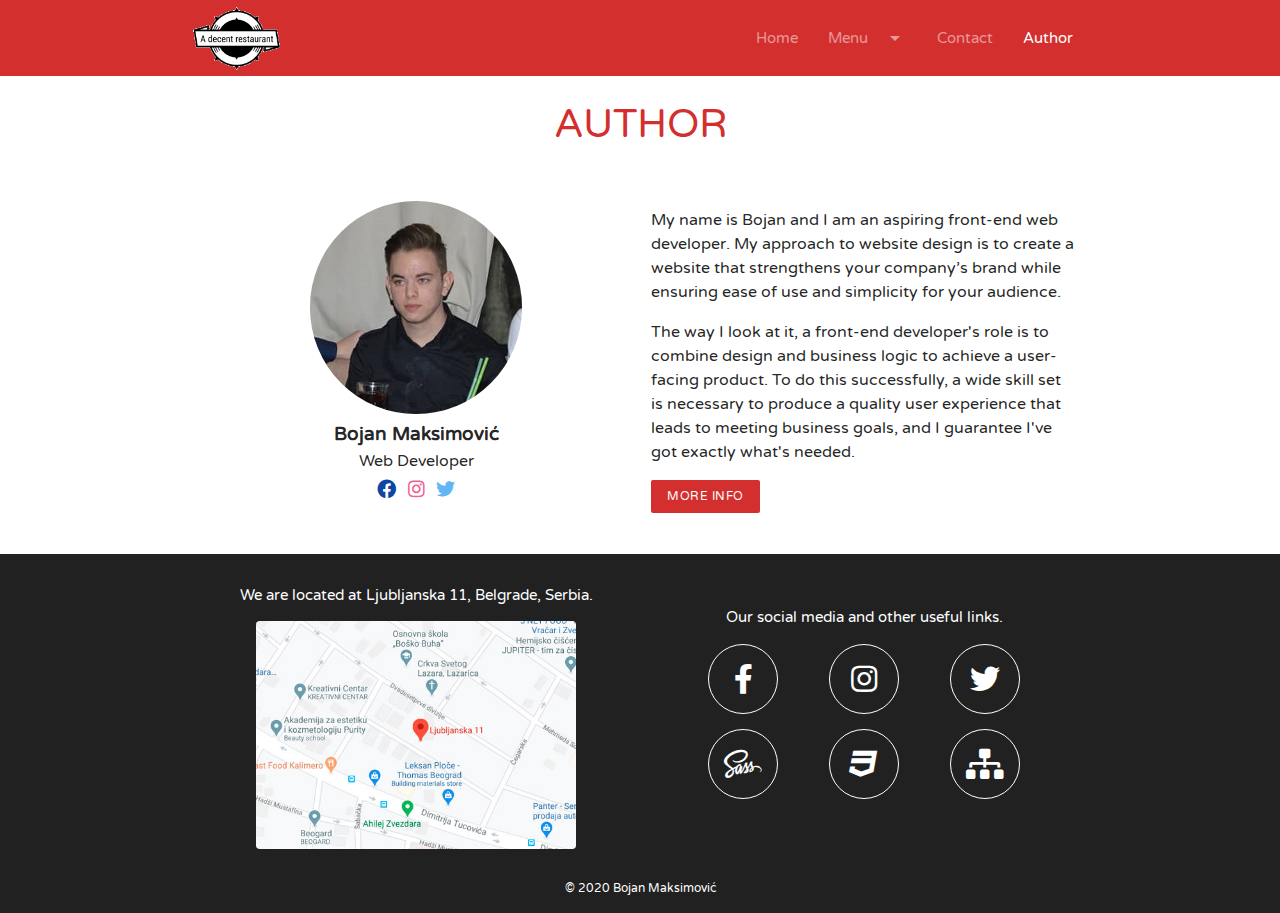
==== commit aedcb63c: "Add files via upload" ====
--- a/author.html
+++ b/author.html
@@ -73,9 +73,9 @@
                             <span class="font-small">Web Developer</span>
                             <br/>
                             <span>
-                                <a href="https://www.facebook.com/bojan.maksimovic.908" target="_blank"><i class="fab fa-facebook font-medium blue-text text-darken-4 m-mx-1"></i></a>
-                                <a href="https://www.instagram.com/bojanm___/" target="_blank"><i class="fab fa-instagram font-medium pink-text text-lighten-2 m-mx-1"></i></a>
-                                <a href="https://twitter.com/bojanm_" target="_blank"><i class="fab fa-twitter font-medium blue-text text-lighten-2 m-mx-1"></i></a>
+                                <a href="https://www.facebook.com/bojan.maksimovic.908" target="_blank"><i class="fab fa-facebook font-medium blue-text text-darken-4 m-mx-1 m-py-1"></i></a>
+                                <a href="https://www.instagram.com/bojanm___/" target="_blank"><i class="fab fa-instagram font-medium pink-text text-lighten-2 m-mx-1 m-py-1"></i></a>
+                                <a href="https://twitter.com/bojanm_" target="_blank"><i class="fab fa-twitter font-medium blue-text text-lighten-2 m-mx-1 m-py-1"></i></a>
                             </span>
                         </div>
                     </div>
--- a/assets/css/style.min.css
+++ b/assets/css/style.min.css
@@ -1 +1 @@
-@font-face{src:url(../fonts/VarelaRound-Regular.ttf);font-family:VarelaRound}*{font-family:VarelaRound}html{scroll-behavior:smooth;scroll-padding-top:85px}.bg-black{background-color:#212121}.font-xs{font-size:10px}.font-small{font-size:14px}.font-medium{font-size:17px}.font-large{font-size:25px}.font-xl{font-size:30px}.m-mx-auto{margin-left:auto!important;margin-right:auto!important}.m-mx-1{margin-left:.25rem;margin-right:.25rem}.m-w-100{width:100%}.m-w-75{width:75%}.m-w-50{width:50%}.m-h-100{height:100%!important}.m-mb-3{margin-bottom:1rem!important}.m-py-1{padding-top:.4rem!important;padding-bottom:.4rem!important}.m-py-3{padding-top:1rem!important;padding-bottom:1rem!important}.m-pt-5{padding-top:3rem!important}.m-pb-3{padding-bottom:1rem!important}.m-nav-link{color:rgba(255,255,255,.5)!important}.m-nav-link i{color:rgba(255,255,255,.5)!important}.m-nav-link:hover{color:rgba(255,255,255,.75)!important;background-color:rgba(0,0,0,0)!important}.m-nav-link:hover i{color:rgba(255,255,255,.75)!important;background-color:rgba(0,0,0,0)!important}.m-active{color:#fff!important}.m-active:hover{color:#fff!important}.m-text-uppercase{text-transform:uppercase}.m-rounded{border-radius:.25rem!important}.nav-height{height:64px!important;line-height:64px!important}.bold{font-weight:700}.logo{width:90px}#slider{min-height:350px}.cover-image{background-size:cover;background-repeat:no-repeat;background-position:center center}.one{background-image:url(../img/sliderImageOne.jpg)}.two{background-image:url(../img/sliderImageTwo.jpg)}.three{background-image:url(../img/sliderImageThree.jpg)}.carousel-item{z-index:-99!important}.carousel-text{top:0;left:0;background:rgba(0,0,0,.6)}input:focus,textarea:focus{border-color:#fd4046!important;-webkit-box-shadow:0 0 0 .2rem rgba(253,64,70,.25)!important;box-shadow:0 0 0 .2rem rgba(253,64,70,.25)!important}textarea{resize:none;height:200px!important}textarea::-webkit-scrollbar{width:12px;background-color:#fff}textarea::-webkit-scrollbar-thumb{border-radius:10px;background-color:#fd4046}.m-navbar{z-index:1!important}.modal-trigger{z-index:0!important}.link a{width:70px;height:70px}.m-link a{border:1px solid #fff;padding:10px}@media screen and (max-width:992px){.d-block-on-small{display:block!important}}@media screen and (min-width:769px){.font-xs{font-size:12px}.font-small{font-size:16px}.font-medium{font-size:19px}.font-large{font-size:30px}.font-xl{font-size:40px}}+@font-face{src:url(../fonts/VarelaRound-Regular.ttf);font-family:VarelaRound}*{font-family:VarelaRound}html{scroll-behavior:smooth;scroll-padding-top:85px}.bg-black{background-color:#212121}.font-xs{font-size:10px!important}.font-small{font-size:14px!important}.font-medium{font-size:17px!important}.font-large{font-size:25px!important}.font-xl{font-size:30px!important}.m-mx-auto{margin-left:auto!important;margin-right:auto!important}.m-mx-1{margin-left:.25rem;margin-right:.25rem}.m-w-100{width:100%}.m-w-75{width:75%}.m-w-50{width:50%}.line-height-normal{line-height:normal!important}.m-h-auto{min-height:auto!important;height:auto!important}.m-h-100{height:100%!important}.m-mb-3{margin-bottom:1rem!important}.m-py-1{padding-top:.4rem!important;padding-bottom:.4rem!important}.m-py-2{padding-top:.7rem!important;padding-bottom:.7rem!important}.m-py-3{padding-top:1rem!important;padding-bottom:1rem!important}.m-pt-5{padding-top:3rem!important}.m-pb-3{padding-bottom:1rem!important}.m-nav-link{color:rgba(255,255,255,.5)!important}.m-nav-link i{color:rgba(255,255,255,.5)!important}.m-nav-link:hover{color:rgba(255,255,255,.75)!important;background-color:rgba(0,0,0,0)!important}.m-nav-link:hover i{color:rgba(255,255,255,.75)!important;background-color:rgba(0,0,0,0)!important}.m-active{color:#fff!important}.m-active:hover{color:#fff!important}.m-text-uppercase{text-transform:uppercase}.m-rounded{border-radius:.25rem!important}.nav-height{height:64px!important;line-height:64px!important}.bold{font-weight:700}.logo{width:90px}#slider{min-height:350px}.cover-image{background-size:cover;background-repeat:no-repeat;background-position:center center}.one{background-image:url(../img/sliderImageOne.jpg)}.two{background-image:url(../img/sliderImageTwo.jpg)}.three{background-image:url(../img/sliderImageThree.jpg)}.carousel-item{z-index:-99!important}.carousel-text{top:0;left:0;background:rgba(0,0,0,.6)}input:focus,textarea:focus{border-color:#fd4046!important;-webkit-box-shadow:0 0 0 .2rem rgba(253,64,70,.25)!important;box-shadow:0 0 0 .2rem rgba(253,64,70,.25)!important}textarea{resize:none;height:200px!important}textarea::-webkit-scrollbar{width:12px;background-color:#fff}textarea::-webkit-scrollbar-thumb{border-radius:10px;background-color:#fd4046}.m-navbar{z-index:1!important}.modal-trigger{z-index:0!important}.link a{width:70px;height:70px}.m-link a{border:1px solid #fff;padding:10px}@media screen and (max-width:992px){.d-block-on-small{display:block!important}}@media screen and (min-width:769px){.font-xs{font-size:12px!important}.font-small{font-size:16px!important}.font-medium{font-size:19px!important}.font-large{font-size:30px!important}.font-xl{font-size:40px!important}}